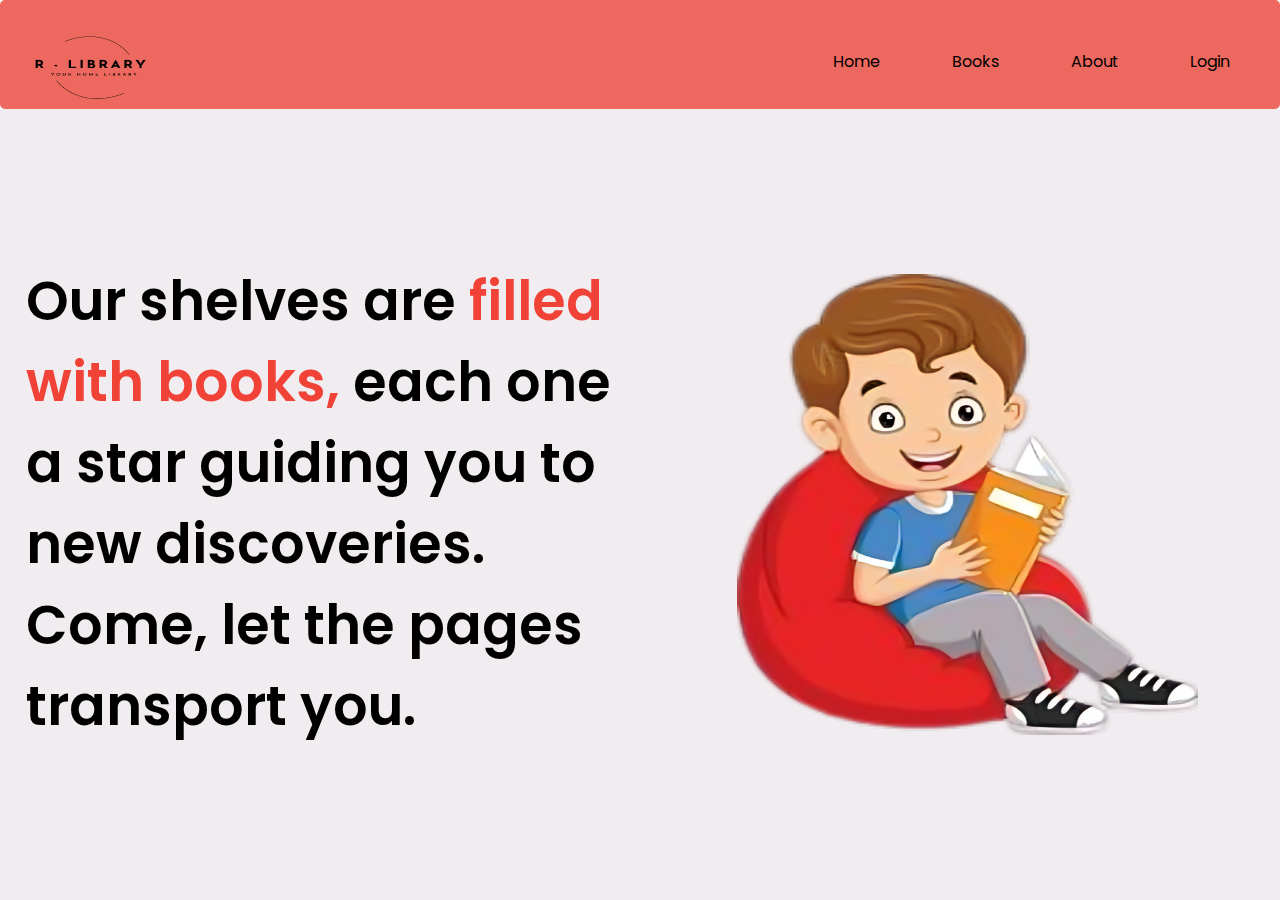
==== index.html @ 890212af "Updated" ====
<!DOCTYPE html>
<html lang="en">
  <head>
    <meta charset="UTF-8" />
    <meta name="viewport" content="width=device-width, initial-scale=1.0" />
    <title>Your home library</title>
    <link rel="stylesheet" href="style.css" />
    <link rel="preconnect" href="https://fonts.googleapis.com" />
    <link rel="preconnect" href="https://fonts.gstatic.com" crossorigin />
    <link
      href="https://fonts.googleapis.com/css2?family=Montserrat:ital,wght@0,100..900;1,100..900&family=Poppins:ital,wght@0,100;0,200;0,300;0,400;0,500;0,600;0,700;0,800;0,900;1,100;1,200;1,300;1,400;1,500;1,600;1,700;1,800;1,900&display=swap"
      rel="stylesheet"
    />
  </head>
  <body>
    <div class="full_body">
      <div class="nav_custom">
        <div class="nav_desktop">
          <div class="logo-element">
            <div class="logo-image">
              <img src="elements/lib-logo.png" alt="" srcset="" />
            </div>
            <div class="nav_element">
              <div class="nav_section">Home</div>
              <div class="nav_section">Books</div>
              <div class="nav_section">About</div>
              <div class="nav_section">Login</div>
            </div>
          </div>
        </div>
        <div class="nav_phone">
          <div class="img-element">
            <div class="logo">
              <img class="logo-menu" src="elements/menu.png" alt="" srcset="" />
              <img
                class="logo-phone"
                src="elements/lib-logo.png"
                alt=""
                srcset=""
              />
            </div>
            <div class="nav_element-phone">
              <div class="nav_section">Home</div>
              <div class="nav_section">Books</div>
              <div class="nav_section">About</div>
              <div class="nav_section">Login</div>
            </div>
          </div>
        </div>
      </div>
      <div class="first_page">
        <div class="left-div">
          <p>Our shelves are <span>filled with books, </span>each one a star guiding you to new discoveries. Come, let the pages transport you.</p>
        </div>
        <div class="right-div">
          <img src="elements/boy-with-book.png" alt="" srcset="">
        </div>
      </div>
      <div class="second_page">
        <!-- <div>gfjdfj</div> -->
         
        
      </div>
    </div>

    <script src="script.js"></script>
  </body>
</html>
---- style.css ----
*{
    margin: 0;
    padding: 0;
    font-family: 'Poppins',sans-serif;
}
html,body{
    height: 100%;
    width: 100%;  
}
.full_body{
    height: 100%;
    width: 100%;
    /* background-color: black; */
}
.nav_desktop{
    height: 8.5vw;
    width: 100%;
    background-color:rgb(237, 104, 94);
    border-radius: 5px;
    /* display: flex;
    align-items: center;
    justify-content: center; */
}
.logo-element{
    height: 8.5vw;
    width: 100%;
    /* background-color: red; */
    position: relative;
    top: 0;
}
.nav_phone{
    display: none;
}
.logo-element{
    height: 8.5vw;
    width: 98%;
    padding: 5px 4px;
    display: flex;
    align-items: center;
    justify-content: space-between;
    flex-wrap: nowrap;
    /* top: 10px; */
    
    /* background-color: aqua; */
}
.logo-image{
    display: flex;
    /* align-items: flex-start; */
    flex-wrap: wrap;
}
.logo-image img{
    height: 10vw;
    width: 13vw;
    top: 0;
}
.nav_section{
    height: 20px;
    width: 48px;
    /* background-color: white; */
    margin-right: 20px;
    
}
.nav_element{
    display: flex;
    gap: 4vw;
}
.menu-bar-phone{
    height: 40px;
    width: 40px;
    /* gap: 50px; */
}

.first_page{
    height:calc(100% - 8.5vw) ;
    width: 100%;
    display: flex;

    background-color: rgb(241, 236, 239);
}
.left-div{
    height:calc(100%-8.5vw);
    width: 50%;
    /* background-color: rgb(167, 91, 243); */
    padding-top: 30px;
    padding: 2vw;
    display: flex;
    align-items: center;

}
.left-div p{
    font-size: 6vh;
    font-weight: 600;
}
.left-div p span{
    color: rgb(240, 66, 54);
}
.right-div{
    height:calc(100%-8.5vw);
    width: 50%;
    padding: 10px;
    /* background-color: rgb(184, 231, 184); */
    display: flex;
    align-items: center;
    justify-content: center;
}
.right-div img{
    height: 36vw;
    width: 36vw;
}


@media (max-width: 600px) {
    .first_page{
        height: 100vh;
        width: 100vw;
    }
    .nav_custom{
        height: 100vh;
        width: 85%;
        /* background-color: blueviolet; */
        position: absolute;
        z-index: 10;   
    }
    .logo-menu{
        height: 40px;
        width: 40px;
        z-index: 40;

    }
    .logo-phone{
        height: 80px;
        width: 80px;
    }
    .nav_desktop{
        display: none;
    }
    
    
    
    .nav_phone{
        height: 100vh;
        width: 60%;
        display: inline-block;
        
        
    }
    .logo{
        width: 100vw;
        display: flex;
        justify-content: space-between;

    }
    .nav_element-phone{
        height: 100vh;
        width: 70%;
        background-color: rgb(237, 104, 94);
        position: absolute;
        top: 0;
        padding-top: 5px;
        display: flex;
        align-items: center;
        justify-content: center;
        flex-direction: column;
        gap: 60px;
        text-align: center;
        display: none;
    }

    .nav_element-phone {
        display: none;
      }
      
      .logo-menu {
        cursor: pointer;
    }
    .first_page{
        flex-direction: row;
       flex-wrap: wrap;
    }
    .left-div{
        width: 85%;
        /* margin: 5px; */
        padding-top: 40px;
        /* padding: 10px; */
        /* background-color: aquamarine; */
    }
    .left-div p{
        font-size: 8vw;
    }
    .right-div{
        width: 85%;
    }
    .right-div img{
        height: 330px;
        width: 330px;
    }
}
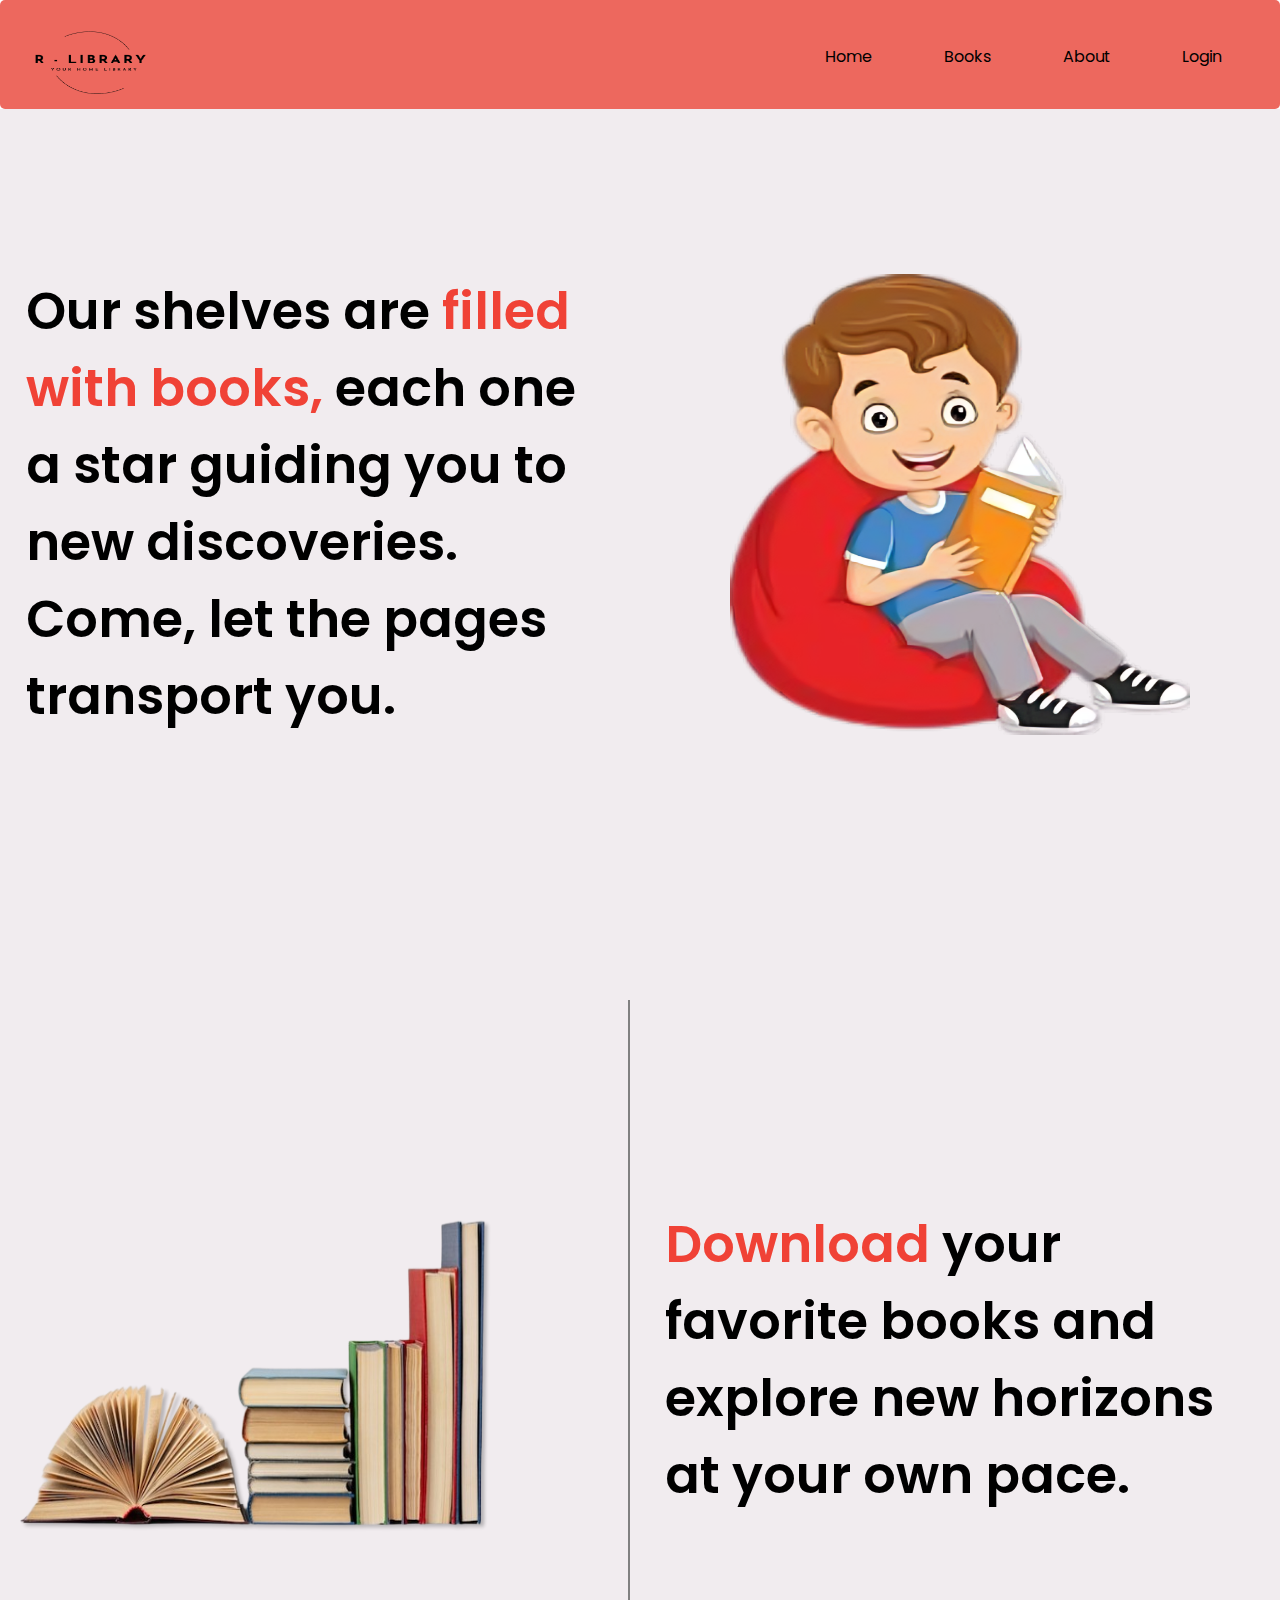
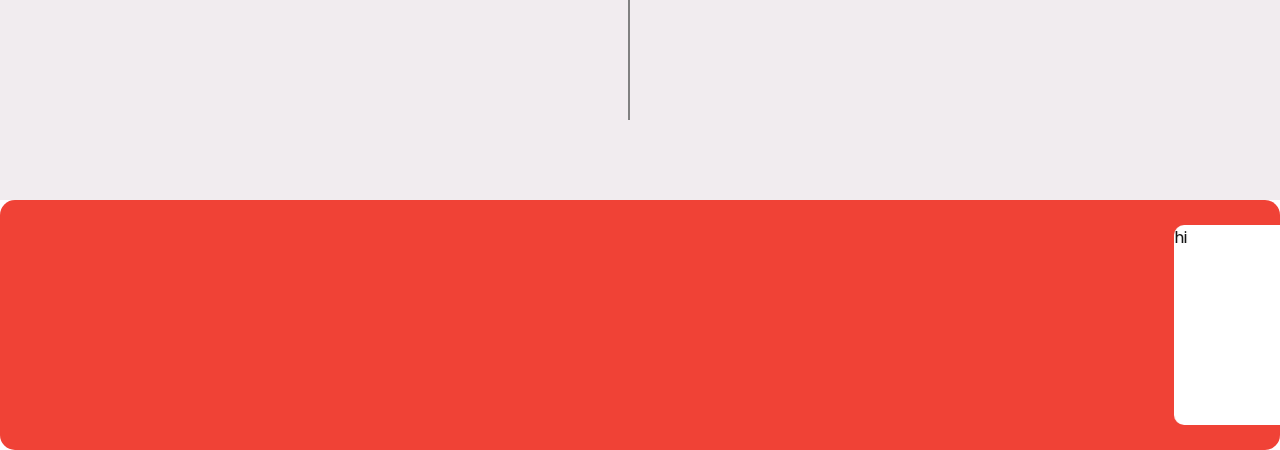
==== commit 5d4defc5: "Updated 25-08-2024" ====
--- a/index.html
+++ b/index.html
@@ -57,9 +57,28 @@
         </div>
       </div>
       <div class="second_page">
-        <!-- <div>gfjdfj</div> -->
+        <div class="second-left-div">
+          <img src="elements/book.png" alt="" srcset="">
+        </div>
+        <div class="second-right-div">
+          <p> <span>Download</span> your favorite books and explore new horizons at your own pace.</p>
+        </div>
          
         
+      </div>
+      <div class="third_page">
+        <marquee scrollamount="12" behavior="" direction="">
+          <div class="scroll_book">
+            <div class="showed-books">hi</div>
+            <div class="showed-books">hk</div>
+            <div class="showed-books">fi</div>
+            <div class="showed-books">iud</div>
+            <div class="showed-books">sn</div>
+            <div class="showed-books">sfn</div>
+          </div>
+          
+
+        </marquee>
       </div>
     </div>
 
--- a/style.css
+++ b/style.css
@@ -1,16 +1,18 @@
 *{
     margin: 0;
     padding: 0;
+    box-sizing: border-box;
     font-family: 'Poppins',sans-serif;
 }
 html,body{
     height: 100%;
-    width: 100%;  
+    width: 100%;
+    
+    /* overflow-y: scroll;   */
 }
 .full_body{
     height: 100%;
     width: 100%;
-    /* background-color: black; */
 }
 .nav_desktop{
     height: 8.5vw;
@@ -85,10 +87,12 @@
     padding: 2vw;
     display: flex;
     align-items: center;
+    background-color: rgb(241, 236, 239)
+    
 
 }
 .left-div p{
-    font-size: 6vh;
+    font-size: 4vmax;
     font-weight: 600;
 }
 .left-div p span{
@@ -102,20 +106,102 @@
     display: flex;
     align-items: center;
     justify-content: center;
+    background-color: rgb(241, 236, 239)
 }
 .right-div img{
     height: 36vw;
     width: 36vw;
 }
+.second_page{
+    top: calc(100%-8.5vw);
+    padding-top: 20px;
+    
+    height: 100vh;
+    width: 100%;
+    display: flex;
+    align-items: center;
+    background-color:  rgb(241, 236, 239);
+    /* background-color: rebeccapurple; */
+    gap: 20px;
+}
+.second-left-div{
+   
+    height: 80vh;
+    width: 50%;
+    border-right: 2px solid gray;
+    display: flex;
+    align-items: center;
+    gap: 5px;
+    /* background-color: blueviolet; */
+    
+}
+.second-left-div img{
+    height: 30vw;
+    width: 40vw; 
+}
+.second-right-div{
+    height: 80vh;
+    width: 50%;
+    padding: 15px;
+    display: flex;
+    align-items: center;
+    /* justify-content: center; */
+    /* background-color: aquamarine; */
+}
+
+.second-right-div p{
+    font-size: 4vmax;
+    font-weight: 600;
+    
+}
+.second-right-div p span{
+    color: rgb(240, 66, 54);
+
+}
+.second-right-div p span:hover{
+    cursor: pointer;
+}
+
+marquee{
+    /* top: 150px; */
+    height: 250px;
+    width: 100%;
+    /* margin-top: 10px; */
+    background-color: rgb(240, 66, 54);
+    display: flex;
+    justify-content: space-evenly;
+    align-items: center;
+    border-radius: 15px;
+}
+.scroll_book{
+    /* height: 250px;
+    width: 100%; */
+    /* background-color: aqua; */
+    display: flex;
+    justify-content: space-evenly;
+    align-items: center;
+    gap: 150px;
+}
+
+.showed-books{
+    height: 200px;
+    width: 180px;
+    background-color: #ffff;
+    gap: 10px;
+    border-radius: 10px;
+}
 
 
 @media (max-width: 600px) {
-    .first_page{
+    
+    .full_body{
         height: 100vh;
         width: 100vw;
     }
+    
+
     .nav_custom{
-        height: 100vh;
+        /* height: 100vh; */
         width: 85%;
         /* background-color: blueviolet; */
         position: absolute;
@@ -173,25 +259,64 @@
       .logo-menu {
         cursor: pointer;
     }
+    
     .first_page{
-        flex-direction: row;
-       flex-wrap: wrap;
+        height: 100vh;
+        width: 100vw;
+        background-color: #ffff;
+        flex-direction: column;
+        
     }
     .left-div{
-        width: 85%;
-        /* margin: 5px; */
-        padding-top: 40px;
-        /* padding: 10px; */
-        /* background-color: aquamarine; */
+        top:10px;
+        height: 60%;
+        width: 100%;
+        /* background-color: rgb(133, 216, 222);  */
+        border-bottom: 1px solid gray;
+        padding: 15px;
     }
     .left-div p{
-        font-size: 8vw;
+        font-size: 7vw;
+        font-weight: 700;
     }
     .right-div{
-        width: 85%;
+        height: 40%;
+       width: 100%;
+       /* background-color: blue;  */
     }
     .right-div img{
-        height: 330px;
-        width: 330px;
-    }
-}
+        height: 220px;
+        width: 220px;
+    }
+
+    .second_page{
+        height: 100vh;
+        width: 100vw;
+        background-color:  rgb(241, 236, 239);
+        flex-direction: column;
+    }
+    .second-left-div{
+        height: 60%;
+        width: 100%;
+        /* background-color: rgb(133, 216, 222);  */
+        border-bottom: 1px solid gray;
+        align-items: center;
+        justify-content: center;
+        border-top: 1px solid gray;
+        border-right: none;
+        
+    }
+    .second-left-div img{
+        height: 220px;
+        width: 220px;
+
+    }
+    .second-right-div{
+        height: 40%;
+        width: 100%; 
+        
+    }
+    .scroll_book{
+        gap:30px;
+    }
+}
